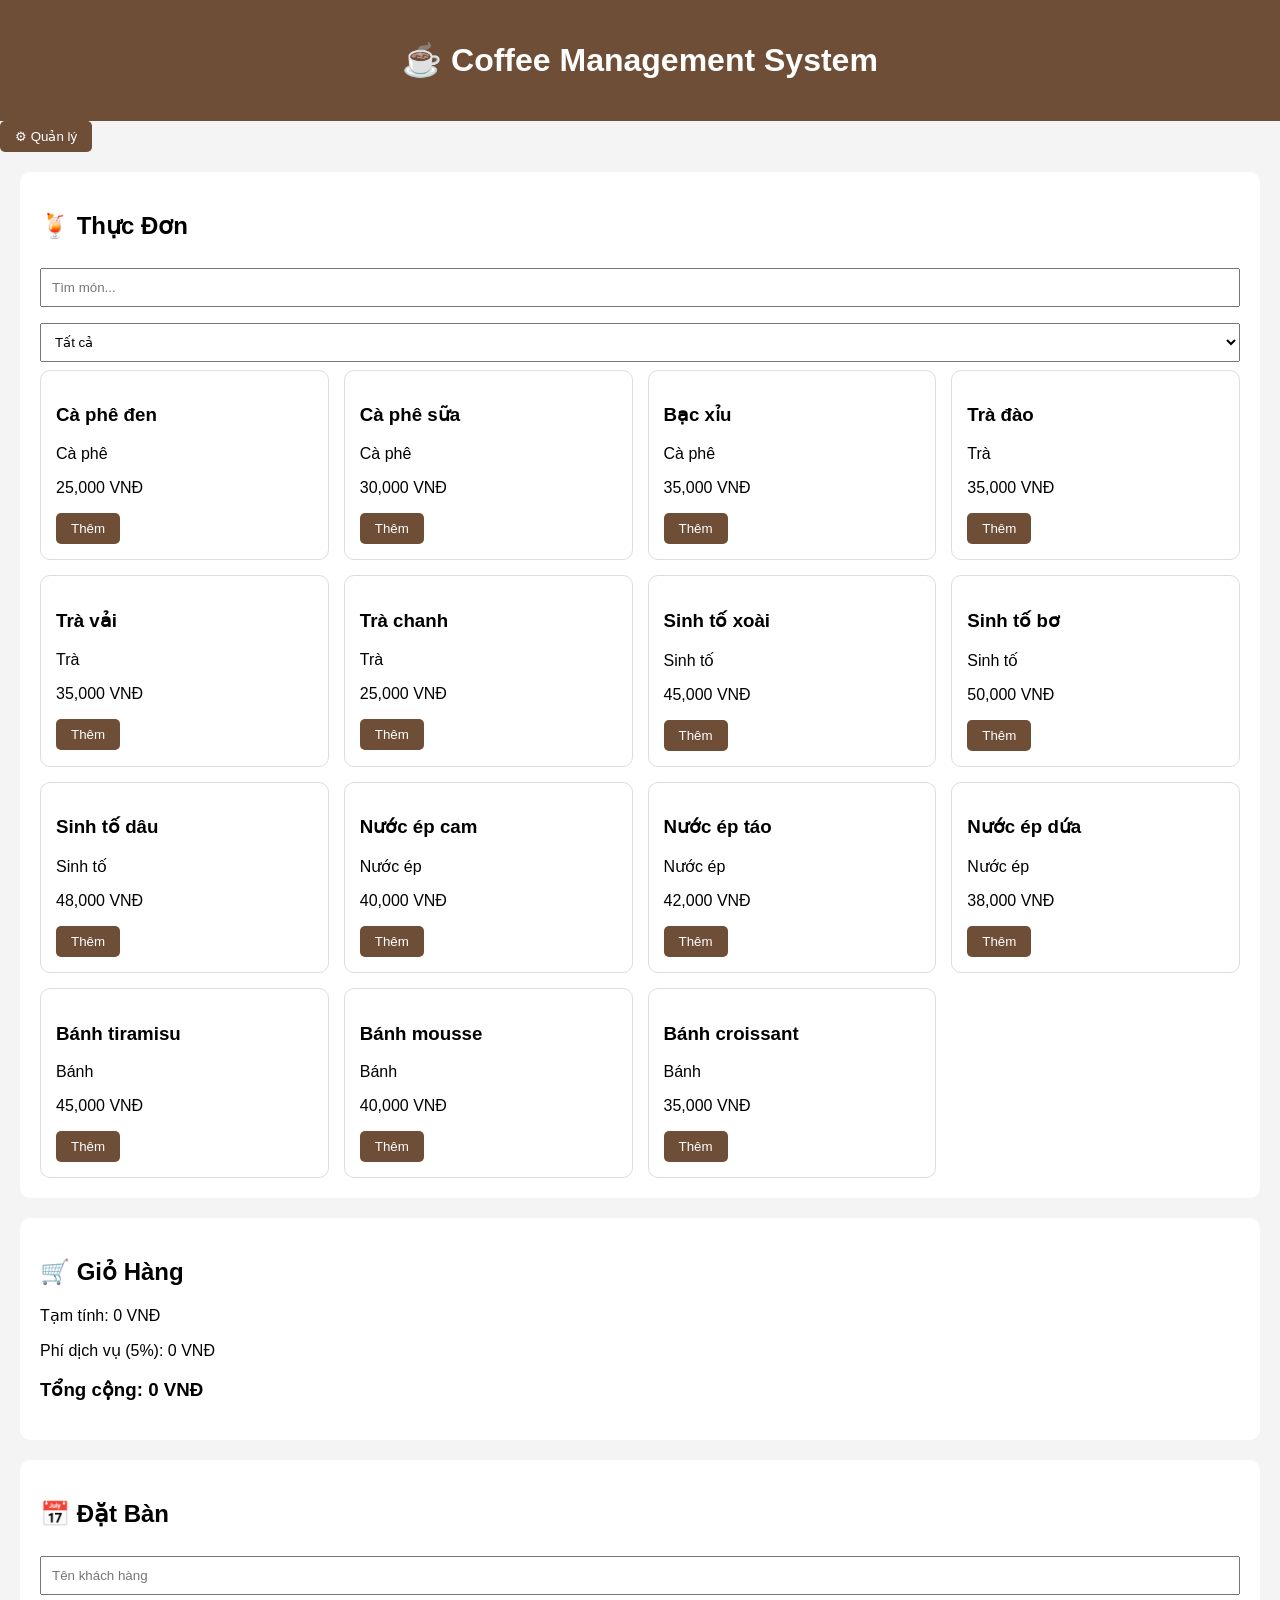
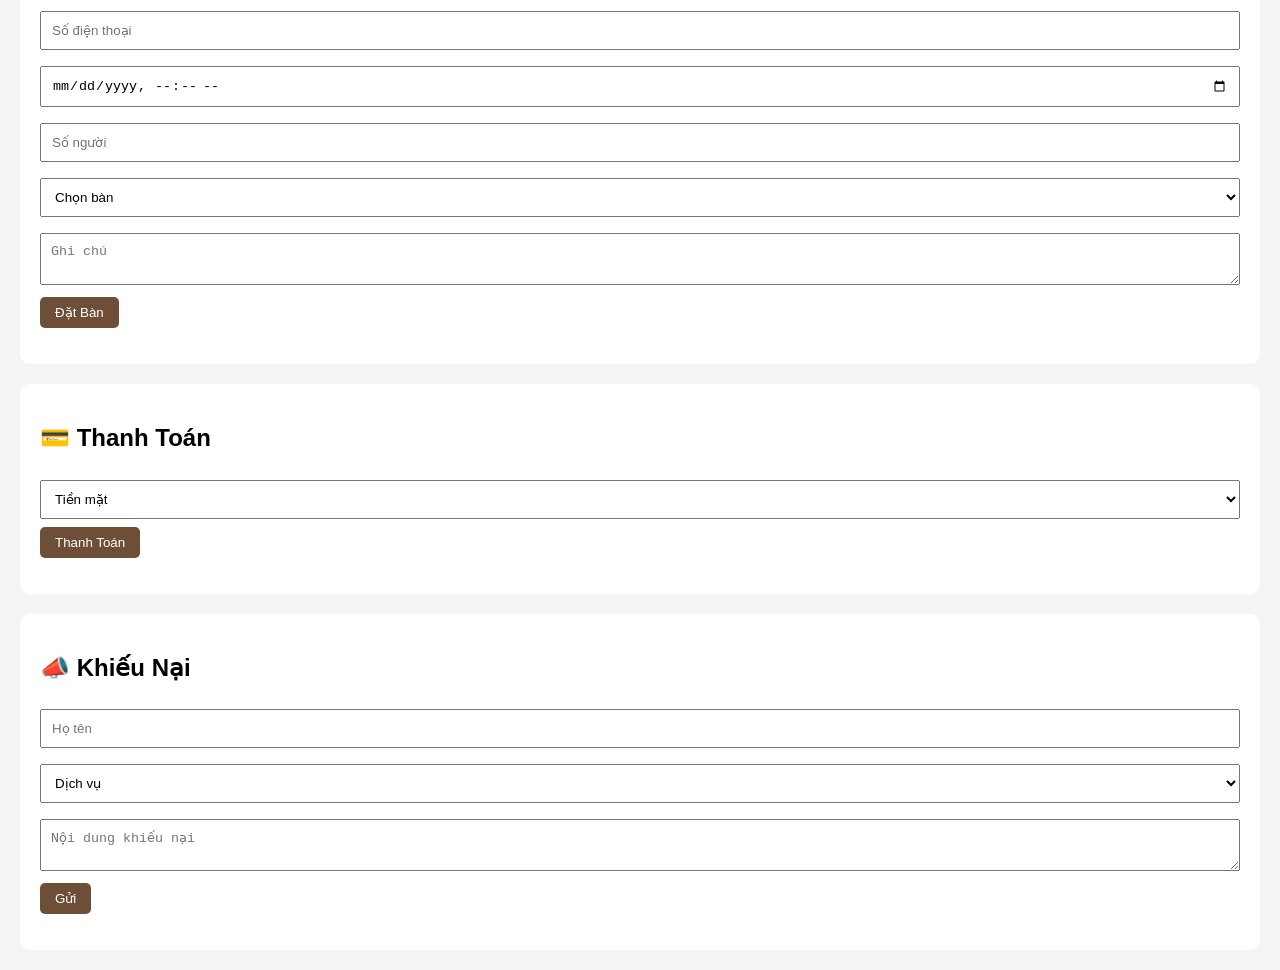
==== index.html @ bbb075e4 "Merge branch 'main' into feature" ====
<!DOCTYPE html>
<html lang="vi">
<head>
    <meta charset="UTF-8">
    <meta name="viewport" content="width=device-width, initial-scale=1.0">
    <title>Quản Lý Quán Cà Phê</title>
    <link rel="stylesheet" href="style.css">
</head>
<body>

<header>
    <h1>☕ Coffee Management System</h1>
</header>
<!-- Nút quản lý -->
<button id="adminBtn" onclick="window.location.href='admin.html'">
    ⚙ Quản lý
</button>
<!-- MENU -->
<section>
    <h2>🍹 Thực Đơn</h2>

    <input type="text" id="search" placeholder="Tìm món...">

    <select id="categoryFilter">
        <option value="all">Tất cả</option>
        <option value="Cà phê">Cà phê</option>
        <option value="Trà">Trà</option>
        <option value="Sinh tố">Sinh tố</option>
        <option value="Nước ép">Nước ép</option>
        <option value="Bánh">Bánh</option>
    </select>

    <div id="menu"></div>
</section>

<!-- GIỎ HÀNG -->
<section>
    <h2>🛒 Giỏ Hàng</h2>

    <div id="cart"></div>

    <p>Tạm tính: <span id="subtotal">0</span> VNĐ</p>
    <p>Phí dịch vụ (5%): <span id="serviceFee">0</span> VNĐ</p>
    <h3>Tổng cộng: <span id="total">0</span> VNĐ</h3>
</section>

<!-- ĐẶT BÀN -->
<section>
    <h2>📅 Đặt Bàn</h2>
<form id="bookingForm">

    <input type="text" id="customerName"
        placeholder="Tên khách hàng" required>

    <input type="tel" id="customerPhone"
        placeholder="Số điện thoại" required>

    <input type="datetime-local"
        id="bookingTime" required>

    <input type="number"
        id="peopleCount"
        placeholder="Số người" required>

    <select id="tableSelect" required>
        <option value="">Chọn bàn</option>
        <option>1</option>
        <option>2</option>
        <option>3</option>
        <option>4</option>
        <option>5</option>
        <option>6</option>
        <option>7</option>
        <option>8</option>
        
    </select>

    <textarea id="note"
        placeholder="Ghi chú"></textarea>

    <button type="submit">
        Đặt Bàn
    </button>

</form>

    <p id="bookingMessage"></p>
</section>

<!-- THANH TOÁN -->
<section>
    <h2>💳 Thanh Toán</h2>

    <select id="paymentMethod">
        <option>Tiền mặt</option>
        <option>MoMo</option>
        <option>Chuyển khoản</option>
        <option>Thẻ ngân hàng</option>
    </select>

    <div id="paymentInfo"></div>

    <button onclick="checkout()">Thanh Toán</button>

    <p id="orderResult"></p>
</section>

<!-- KHIẾU NẠI -->
<section>
    <h2>📣 Khiếu Nại</h2>

    <form id="complaintForm">
        <input type="text" placeholder="Họ tên" required>

        <select required>
            <option>Dịch vụ</option>
            <option>Đồ uống</option>
            <option>Thanh toán</option>
            <option>Nhân viên</option>
            <option>Đặt bàn</option>
            <option>Khác</option>
        </select>

        <textarea placeholder="Nội dung khiếu nại"></textarea>

        <button type="submit">Gửi</button>
    </form>

    <p id="complaintMessage"></p>
</section>
<script src="script.js"></script>

</body>
</html>
---- style.css ----
body{
    font-family: Arial, sans-serif;
    background:#f4f4f4;
    margin:0;
}

header{
    background:#6f4e37;
    color:white;
    text-align:center;
    padding:20px;
}

section{
    background:white;
    margin:20px;
    padding:20px;
    border-radius:10px;
}

#menu{
    display:grid;
    grid-template-columns:repeat(auto-fit,minmax(250px,1fr));
    gap:15px;
}

.card{
    border:1px solid #ddd;
    padding:15px;
    border-radius:10px;
}

button{
    background:#6f4e37;
    color:white;
    border:none;
    padding:8px 15px;
    cursor:pointer;
    border-radius:5px;
}

input,select,textarea{
    width:100%;
    padding:10px;
    margin:8px 0;
    box-sizing:border-box;
}

.cart-item{
    border-bottom:1px solid #ddd;
    padding:10px;
}

.qty-btn{
    width:30px;
    height:30px;
}
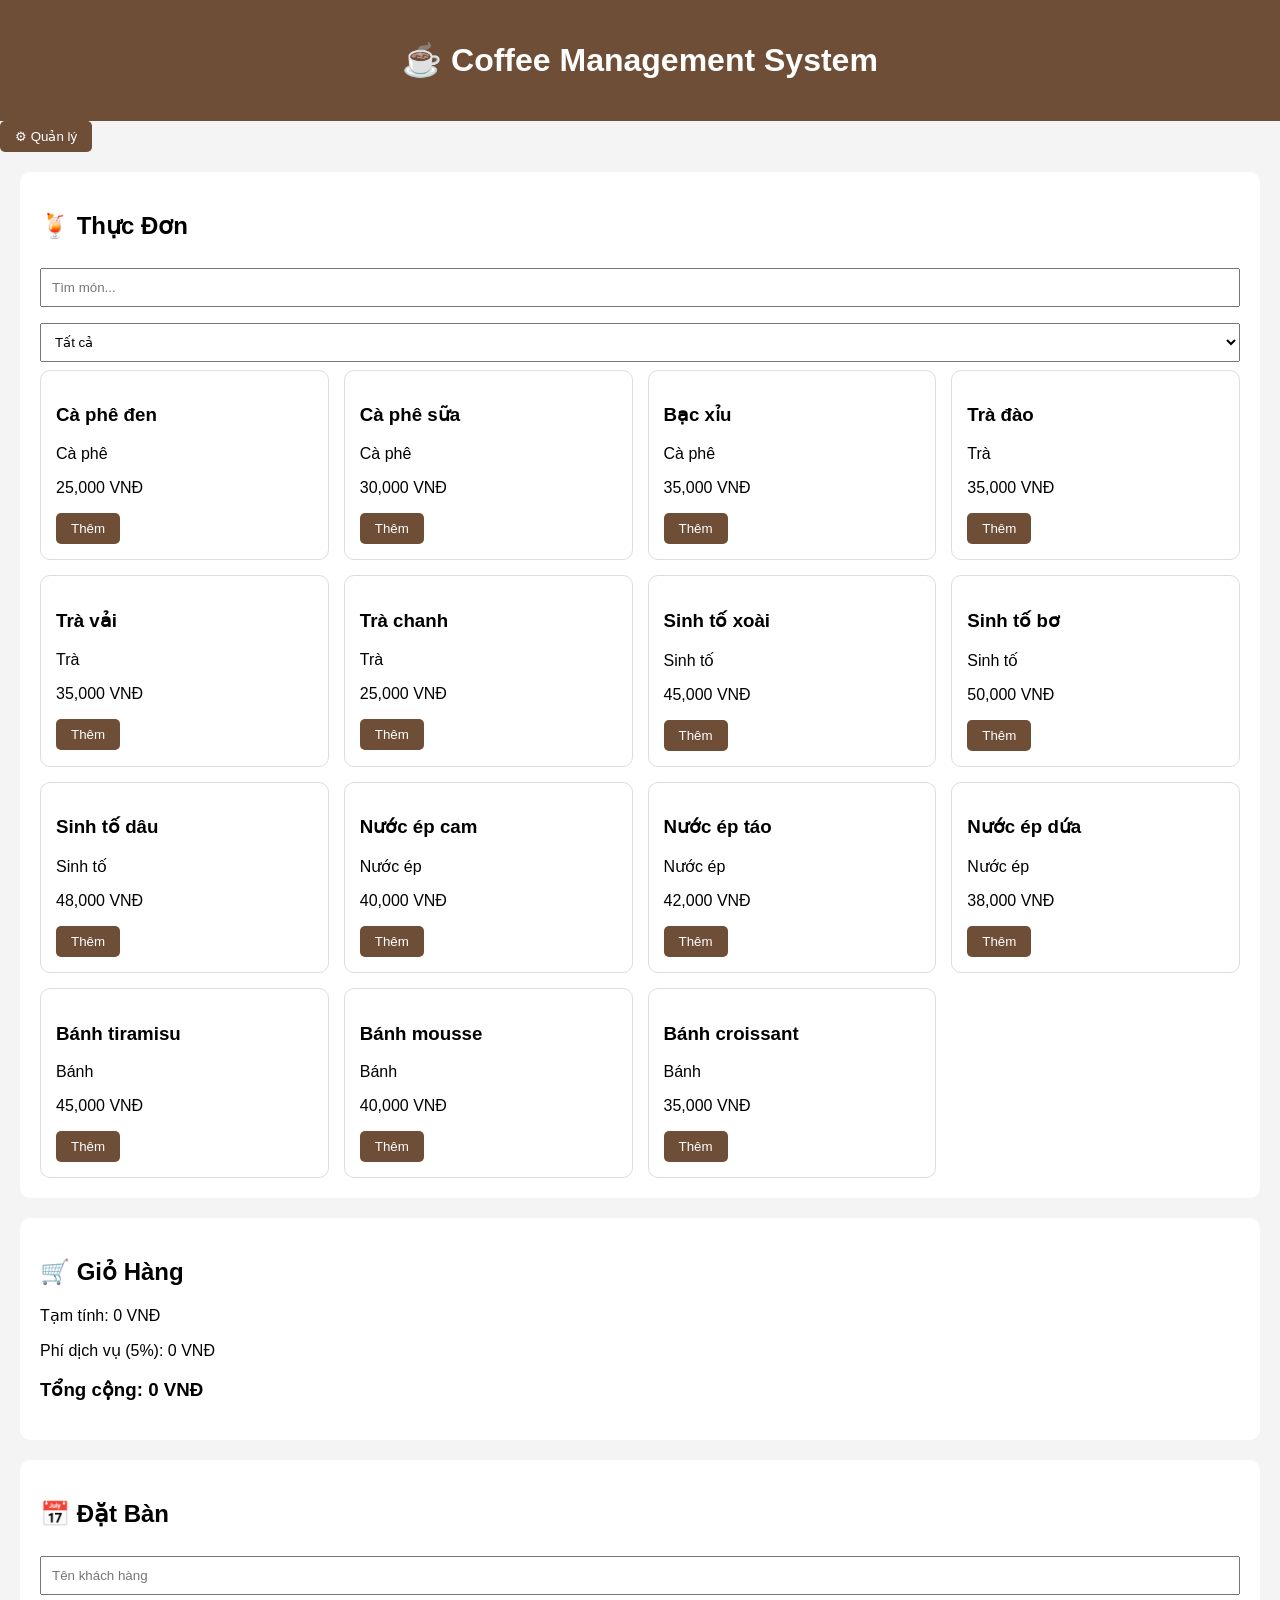
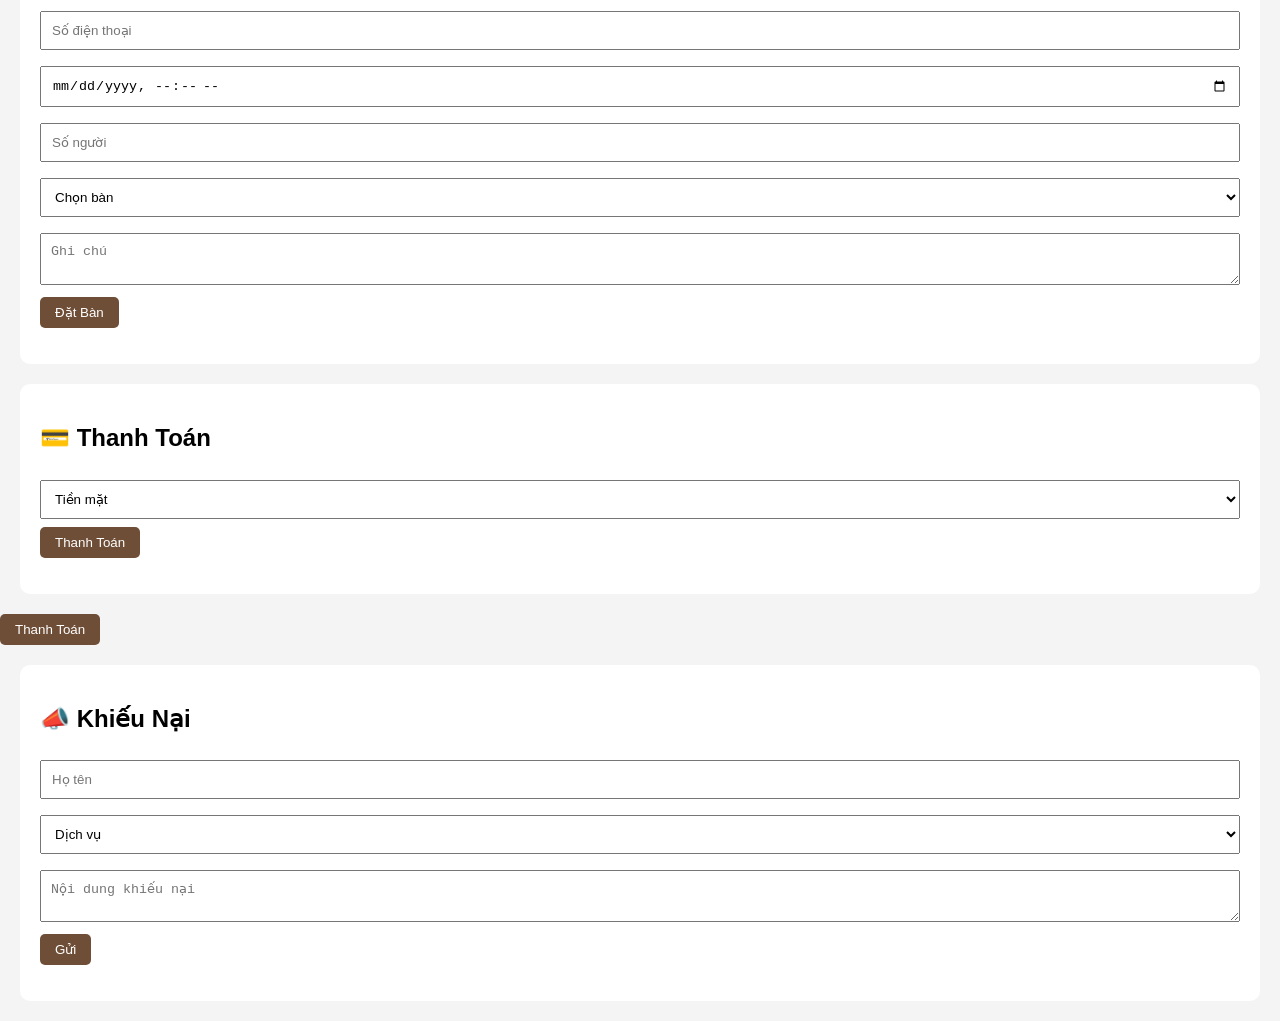
==== commit bfc2370b: "f" ====
--- a/index.html
+++ b/index.html
@@ -72,6 +72,12 @@
         <option>6</option>
         <option>7</option>
         <option>8</option>
+        <option>9</option>
+        <option>10</option>
+        <option>11</option>
+        <option>12</option>
+        
+        
         
     </select>
 
@@ -104,6 +110,9 @@
 
     <p id="orderResult"></p>
 </section>
+<button onclick="checkout()">
+    Thanh Toán
+</button>
 
 <!-- KHIẾU NẠI -->
 <section>
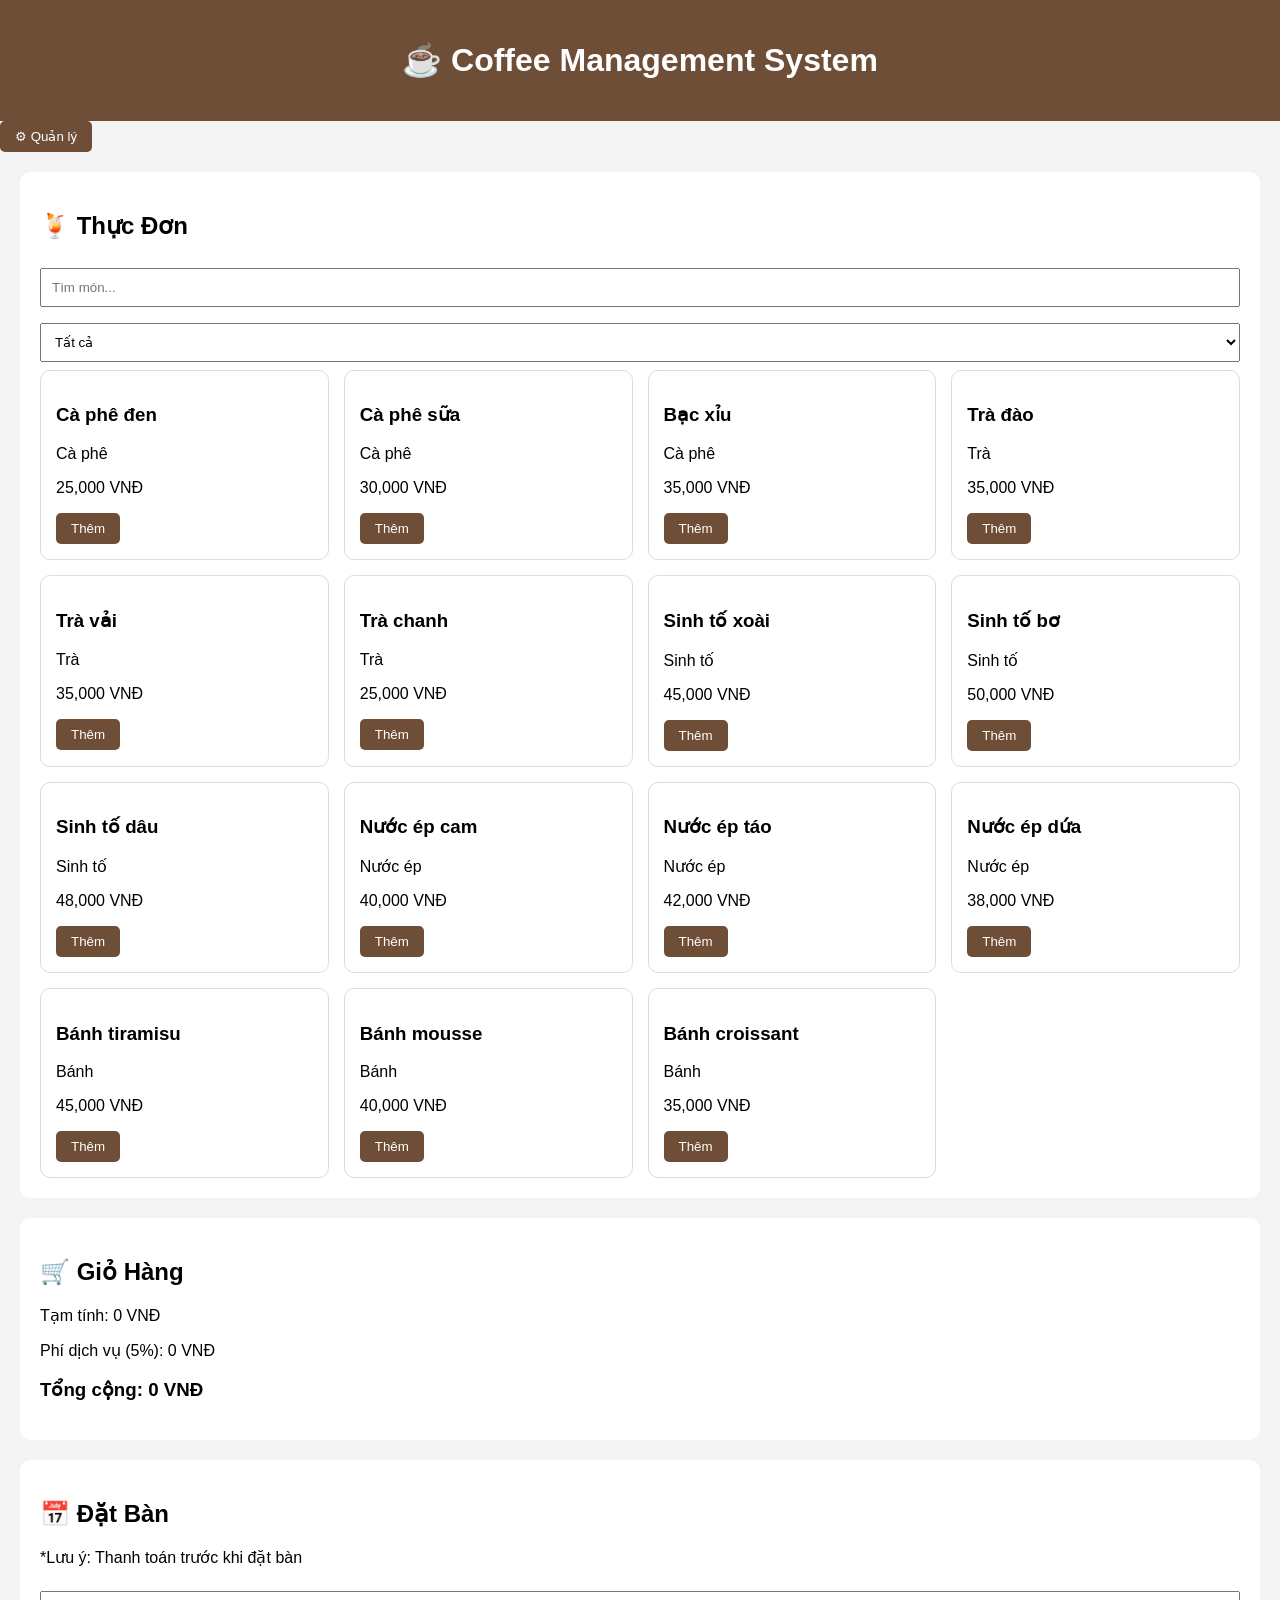
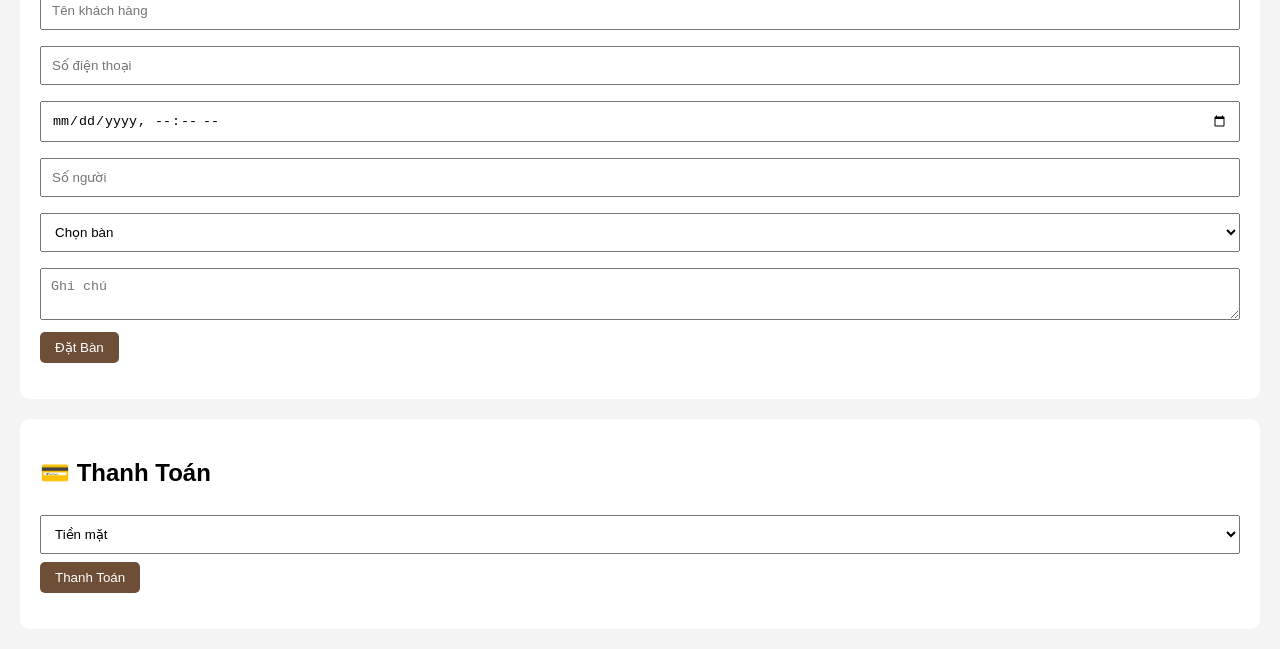
==== commit 7b32f4c8: "update full css, dashboard, file quanly.html" ====
--- a/index.html
+++ b/index.html
@@ -47,6 +47,7 @@
 <!-- ĐẶT BÀN -->
 <section>
     <h2>📅 Đặt Bàn</h2>
+    <p>*Lưu ý: Thanh toán trước khi đặt bàn</p>
 <form id="bookingForm">
 
     <input type="text" id="customerName"
@@ -110,33 +111,7 @@
 
     <p id="orderResult"></p>
 </section>
-<button onclick="checkout()">
-    Thanh Toán
-</button>
 
-<!-- KHIẾU NẠI -->
-<section>
-    <h2>📣 Khiếu Nại</h2>
-
-    <form id="complaintForm">
-        <input type="text" placeholder="Họ tên" required>
-
-        <select required>
-            <option>Dịch vụ</option>
-            <option>Đồ uống</option>
-            <option>Thanh toán</option>
-            <option>Nhân viên</option>
-            <option>Đặt bàn</option>
-            <option>Khác</option>
-        </select>
-
-        <textarea placeholder="Nội dung khiếu nại"></textarea>
-
-        <button type="submit">Gửi</button>
-    </form>
-
-    <p id="complaintMessage"></p>
-</section>
 <script src="script.js"></script>
 
 </body>
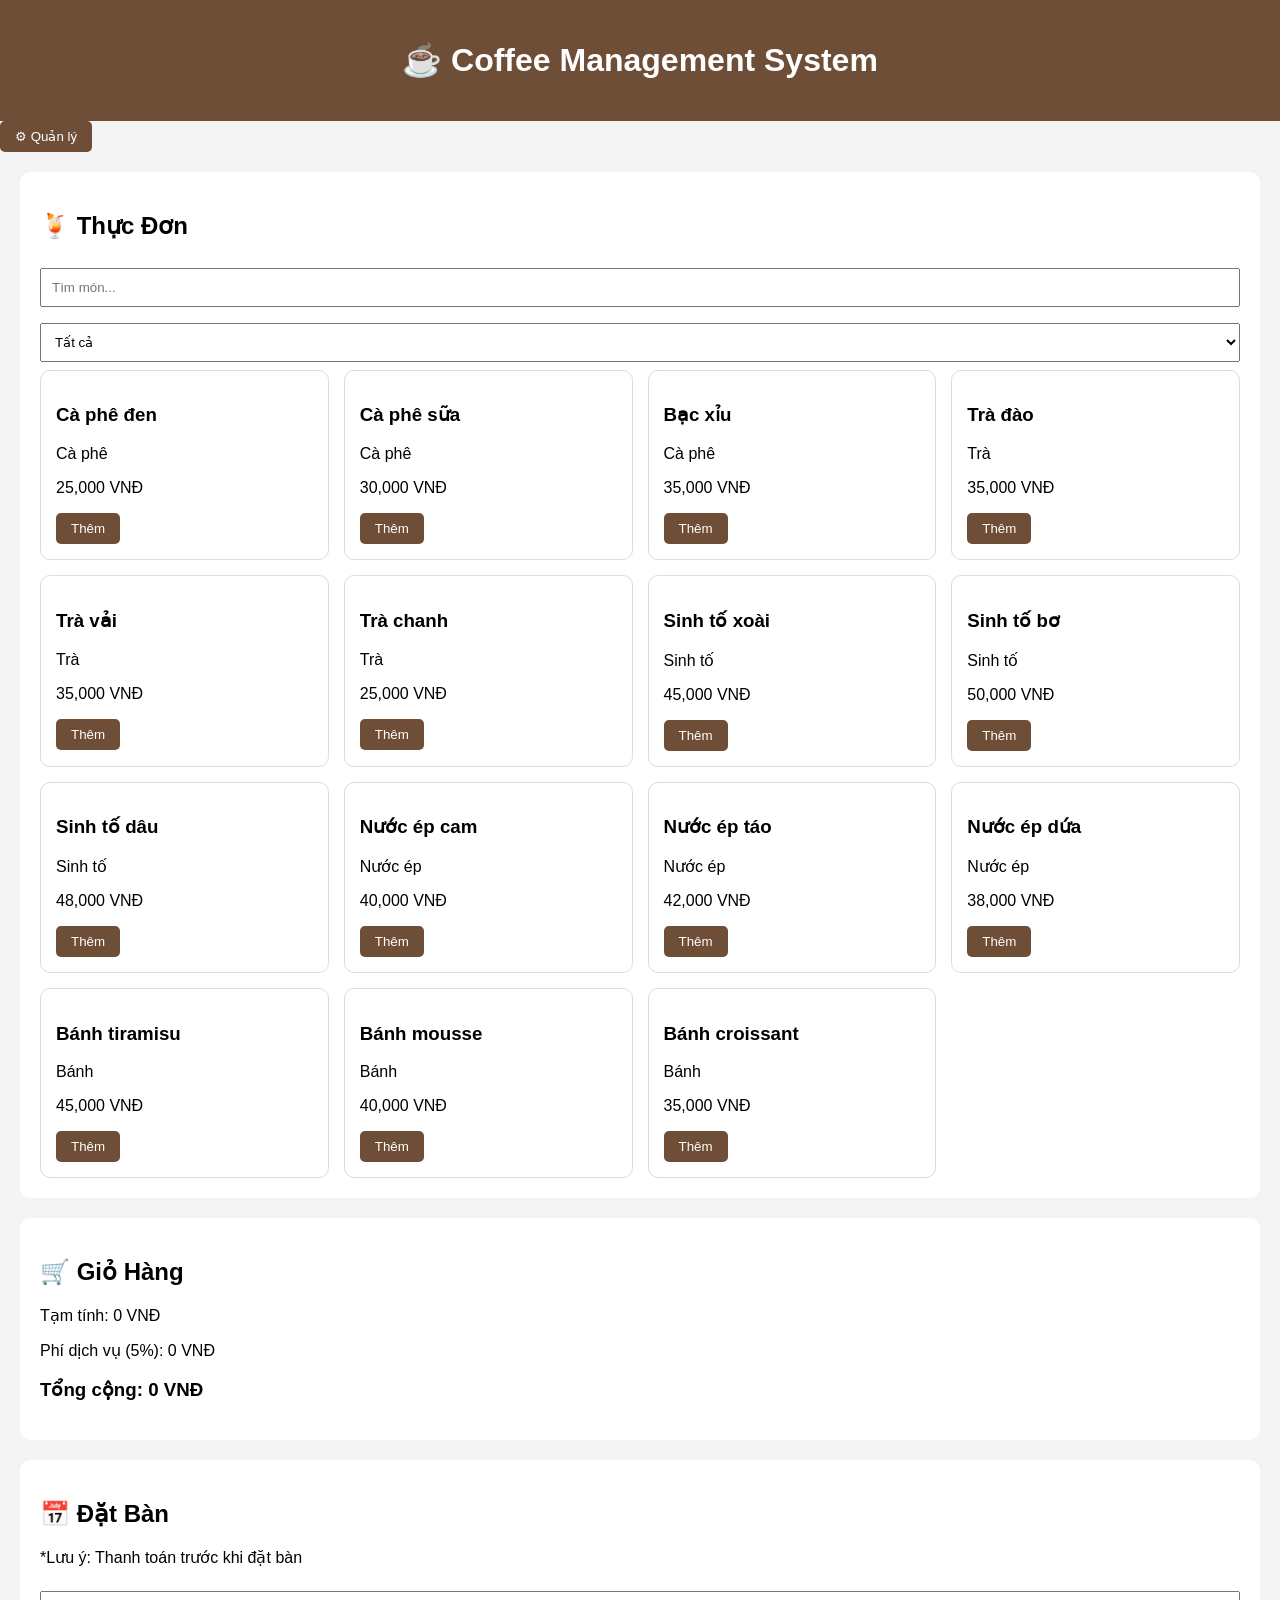
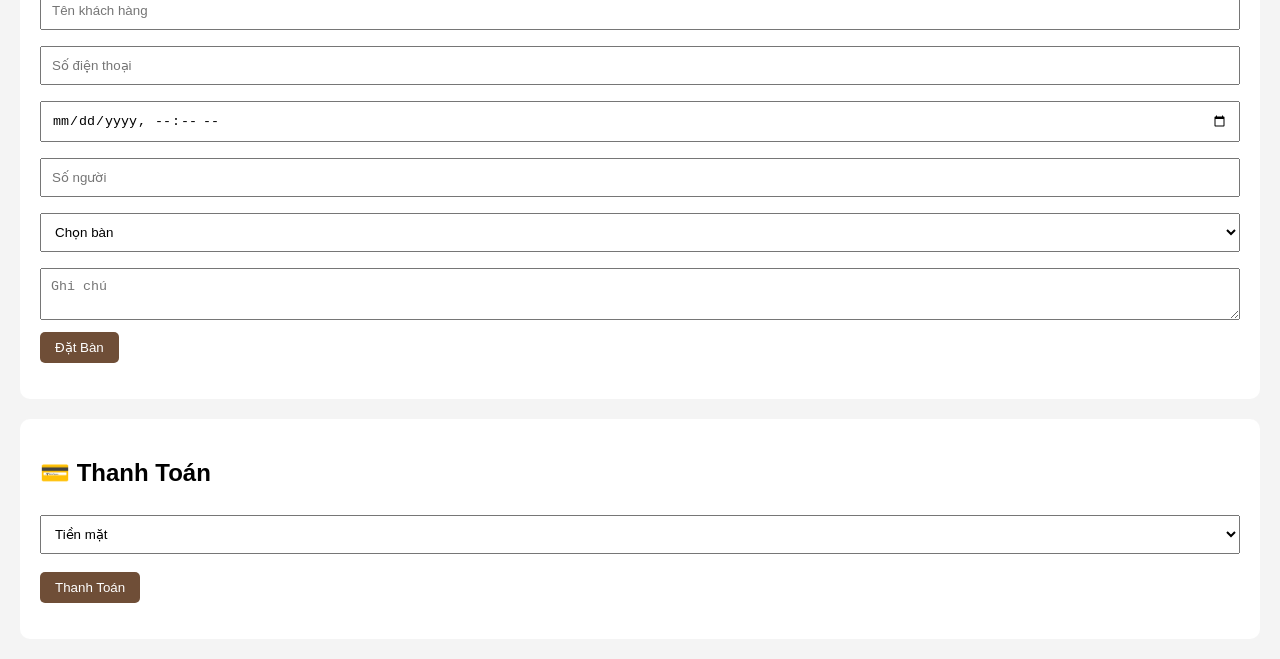
==== commit c4c4aee9: "fix dashboard update các chức năng" ====
--- a/index.html
+++ b/index.html
@@ -106,6 +106,7 @@
     </select>
 
     <div id="paymentInfo"></div>
+    <div id="paymentQr" style="margin-top: 10px; text-align: center;"></div>
 
     <button onclick="checkout()">Thanh Toán</button>
 
